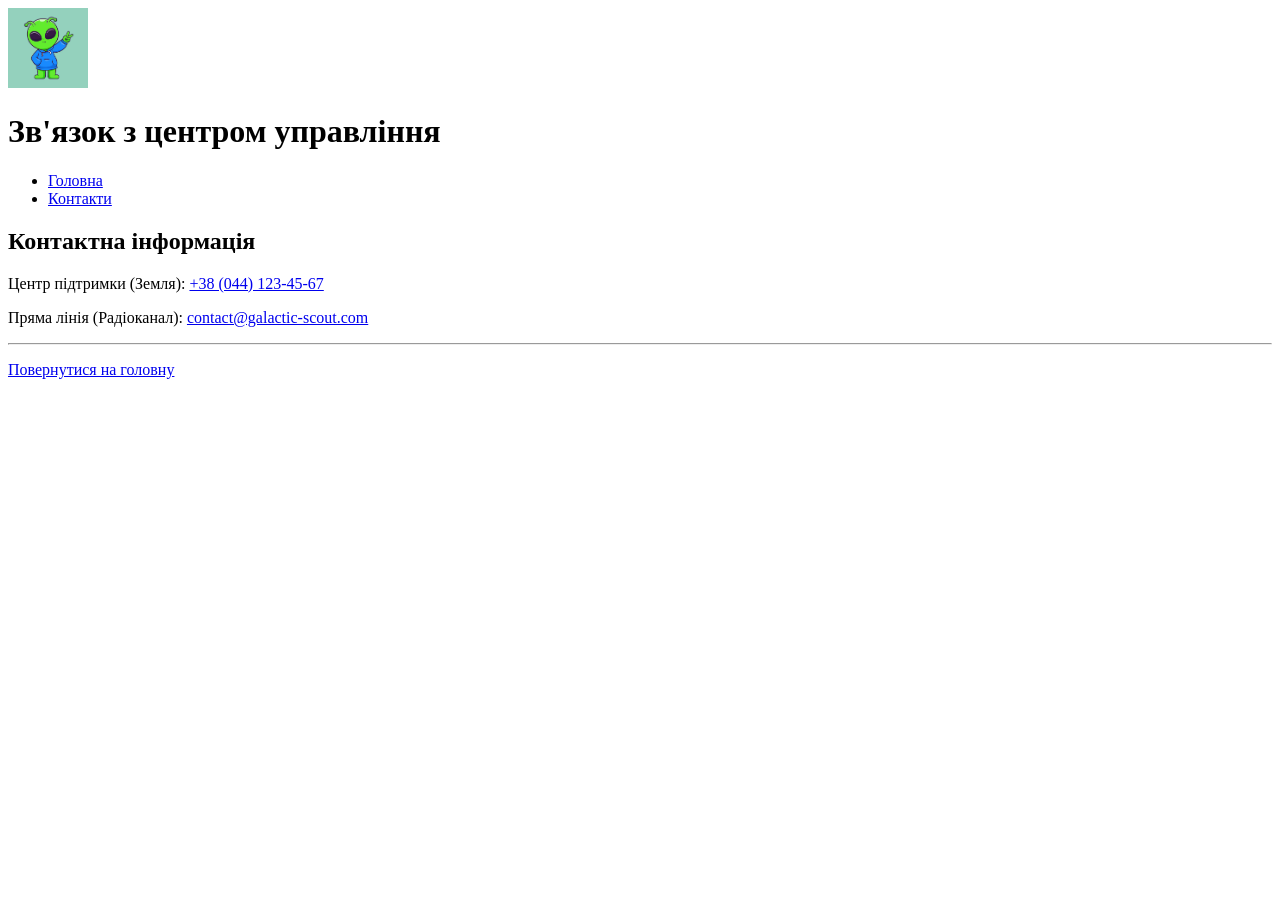
==== contacts.html @ 01a9ce5e "lab 4" ====
<!DOCTYPE html>
<html lang="uk">
<head>
    <meta charset="UTF-8">
    <meta name="viewport" content="width=device-width, initial-scale=1.0">
    <title>Galactic Scout — Контакти</title>
</head>
<body>

    <header>
        <a href="index.html">
            <img src="img/logo.png" alt="Логотип" width="80">
        </a>
        <h1>Зв'язок з центром управління</h1>
        
        <nav>
            <ul>
                <li><a href="index.html">Головна</a></li>
                <li><a href="contacts.html">Контакти</a></li>
            </ul>
        </nav>
    </header>

    <main>
        <section>
            <h2>Контактна інформація</h2>
            <p>Центр підтримки (Земля): 
                <a href="tel:+380441234567">+38 (044) 123-45-67</a> 
            </p>
            <p>Пряма лінія (Радіоканал): 
                <a href="mailto:contact@galactic-scout.com">contact@galactic-scout.com</a> 
            </p>
        </section>
    </main>

    <footer>
        <hr>
        <p><a href="index.html">Повернутися на головну</a></p>
    </footer>

</body>
</html>
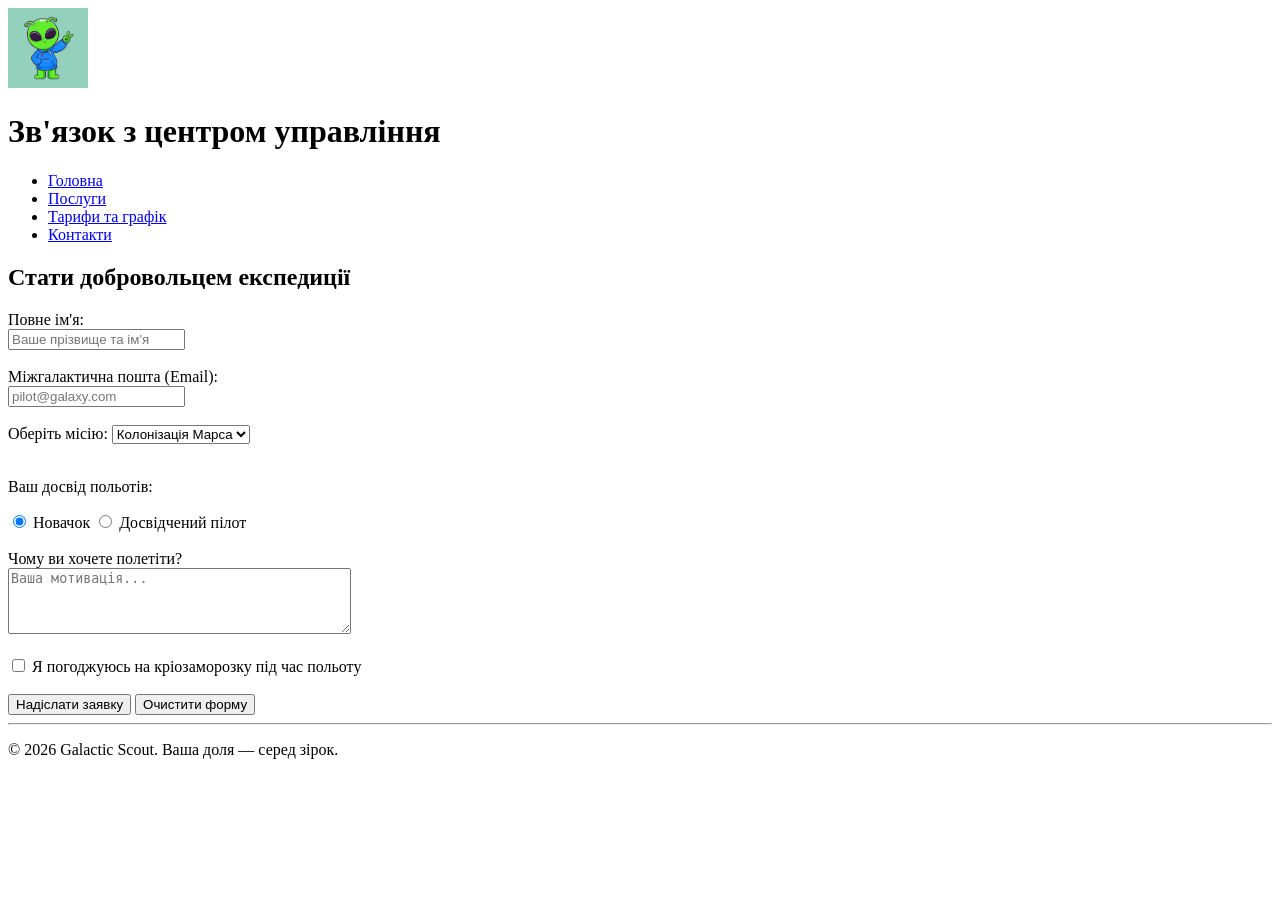
==== commit 5ec122df: "lab7" ====
--- a/contacts.html
+++ b/contacts.html
@@ -3,7 +3,7 @@
 <head>
     <meta charset="UTF-8">
     <meta name="viewport" content="width=device-width, initial-scale=1.0">
-    <title>Galactic Scout — Контакти</title>
+    <title>Galactic Scout — Контакти та Реєстрація</title>
 </head>
 <body>
 
@@ -16,6 +16,8 @@
         <nav>
             <ul>
                 <li><a href="index.html">Головна</a></li>
+                <li><a href="services.html">Послуги</a></li>
+                <li><a href="price.html">Тарифи та графік</a></li>
                 <li><a href="contacts.html">Контакти</a></li>
             </ul>
         </nav>
@@ -23,19 +25,62 @@
 
     <main>
         <section>
-            <h2>Контактна інформація</h2>
-            <p>Центр підтримки (Земля): 
-                <a href="tel:+380441234567">+38 (044) 123-45-67</a> 
-            </p>
-            <p>Пряма лінія (Радіоканал): 
-                <a href="mailto:contact@galactic-scout.com">contact@galactic-scout.com</a> 
-            </p>
+            <h2>Стати добровольцем експедиції</h2>
+            <form action="#" method="POST">
+                
+                <div>
+                    <label for="username">Повне ім'я:</label><br>
+                    <input type="text" id="username" name="username" placeholder="Ваше прізвище та ім'я" required>
+                </div>
+                <br>
+
+                <div>
+                    <label for="useremail">Міжгалактична пошта (Email):</label><br>
+                    <input type="email" id="useremail" name="useremail" placeholder="pilot@galaxy.com" required>
+                </div>
+                <br>
+
+                <div>
+                    <label for="mission">Оберіть місію:</label>
+                    <select id="mission" name="mission">
+                        <option value="mars">Колонізація Марса</option>
+                        <option value="europa">Океани Європи</option>
+                        <option value="deep">Далекий космос</option>
+                    </select>
+                </div>
+                <br>
+
+                <div>
+                    <p>Ваш досвід польотів:</p>
+                    <input type="radio" id="novice" name="experience" value="novice" checked>
+                    <label for="novice">Новачок</label>
+
+                    <input type="radio" id="pilot" name="experience" value="pilot">
+                    <label for="pilot">Досвідчений пілот</label>
+                </div>
+                <br>
+
+                <div>
+                    <label for="motivation">Чому ви хочете полетіти?</label><br>
+                    <textarea id="motivation" name="motivation" rows="4" cols="40" placeholder="Ваша мотивація..."></textarea>
+                </div>
+                <br>
+
+                <div>
+                    <input type="checkbox" id="agree" name="agree" required>
+                    <label for="agree">Я погоджуюсь на кріозаморозку під час польоту</label>
+                </div>
+                <br>
+
+                <button type="submit">Надіслати заявку</button>
+                <button type="reset">Очистити форму</button>
+            </form>
         </section>
     </main>
 
     <footer>
         <hr>
-        <p><a href="index.html">Повернутися на головну</a></p>
+        <p>&copy; 2026 Galactic Scout. Ваша доля — серед зірок.</p>
     </footer>
 
 </body>
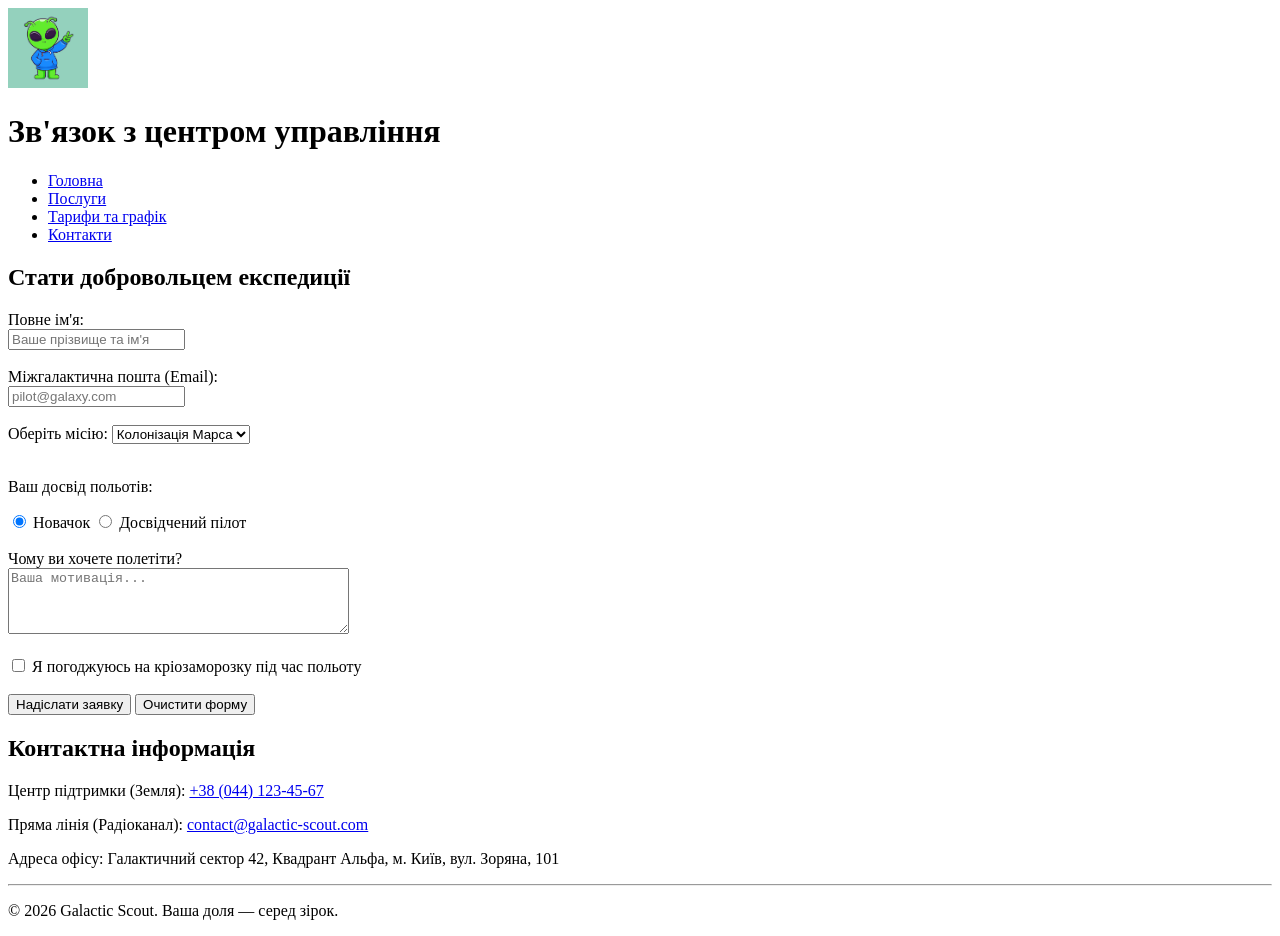
==== commit 8c333f8d: "contacts added" ====
--- a/contacts.html
+++ b/contacts.html
@@ -76,6 +76,20 @@
                 <button type="reset">Очистити форму</button>
             </form>
         </section>
+
+        <section>
+            <h2>Контактна інформація</h2>
+            <p>Центр підтримки (Земля): 
+                <a href="tel:+380441234567">+38 (044) 123-45-67</a> 
+            </p>
+            <p>Пряма лінія (Радіоканал): 
+                <a href="mailto:contact@galactic-scout.com">contact@galactic-scout.com</a> 
+            </p>
+            <p>Адреса офісу: 
+                Галактичний сектор 42, Квадрант Альфа, м. Київ, вул. Зоряна, 101
+            </p>
+        </section>
+
     </main>
 
     <footer>
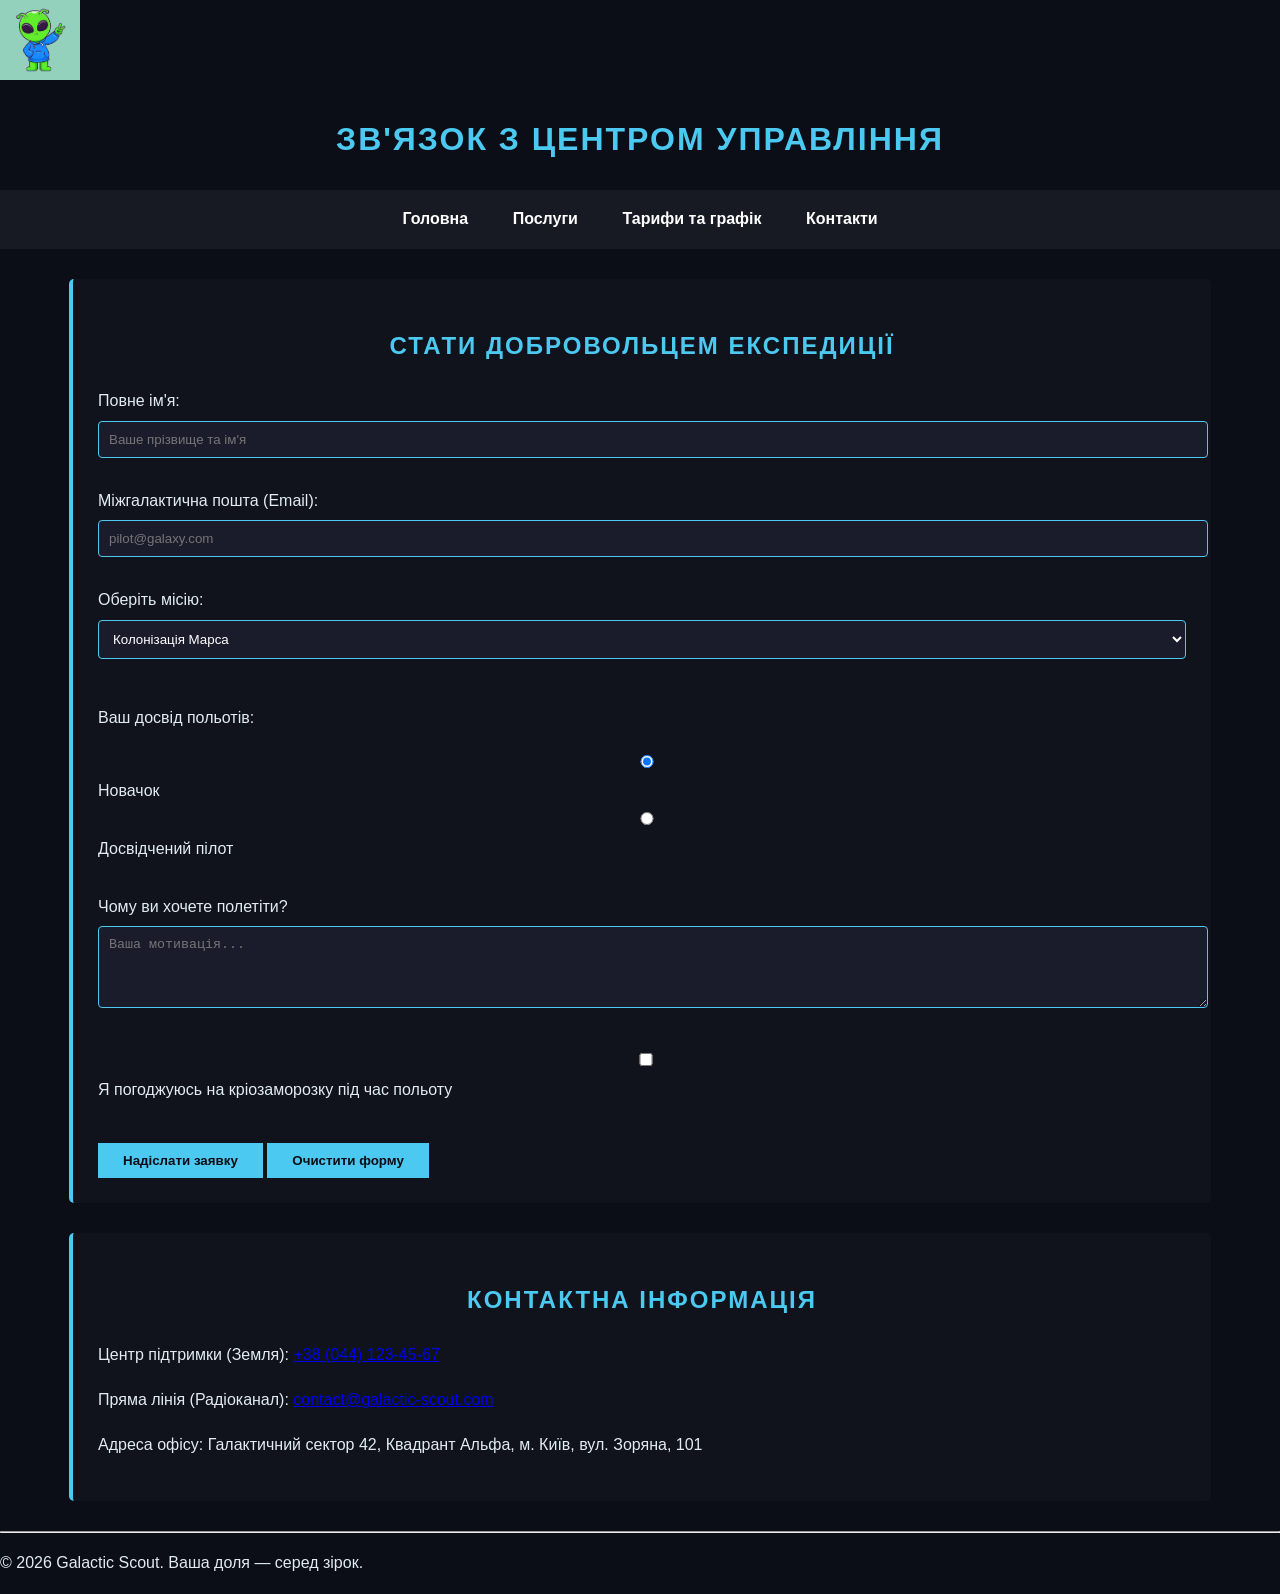
==== commit 300f05a1: "lab 8" ====
--- a/contacts.html
+++ b/contacts.html
@@ -4,6 +4,7 @@
     <meta charset="UTF-8">
     <meta name="viewport" content="width=device-width, initial-scale=1.0">
     <title>Galactic Scout — Контакти та Реєстрація</title>
+    <link rel="stylesheet" href="style.css"> 
 </head>
 <body>
 
--- a/style.css
+++ b/style.css
@@ -0,0 +1,85 @@
+body {
+    font-family: 'Segoe UI', Tahoma, Geneva, Verdana, sans-serif; 
+    background-color: #0b0d17; 
+    color: #e1ecf1; 
+    line-height: 1.8; 
+    margin: 0;
+    padding: 0;
+}
+
+h1, h2, h3 {
+    color: #4cc9f0; 
+    text-align: center; 
+    text-transform: uppercase; 
+    letter-spacing: 2px;
+}
+
+nav ul {
+    list-style: none; 
+    background: rgba(255, 255, 255, 0.05);
+    padding: 15px 0; 
+    text-align: center; 
+}
+
+nav li {
+    display: inline-block; 
+    margin: 0 20px; 
+}
+
+nav a {
+    text-decoration: none; 
+    color: #fff; 
+    font-weight: bold; 
+    transition: 0.3s;
+}
+
+nav a:hover {
+    color: #4cc9f0; 
+    text-shadow: 0 0 10px #4cc9f0;
+}
+
+section {
+    background: rgba(255, 255, 255, 0.02);
+    margin: 30px auto; 
+    padding: 25px; 
+    width: 85%; 
+    border-left: 4px solid #4cc9f0;
+    border-radius: 5px;
+}
+
+
+table {
+    width: 100%; 
+    border-collapse: collapse; 
+    margin-top: 20px;
+}
+
+th, td {
+    border: 1px solid #333;
+    padding: 12px; 
+    text-align: left;
+}
+
+th {
+    background-color: #1a1c2c; 
+}
+
+input, textarea, select {
+    width: 100%;
+    padding: 10px;
+    margin-top: 5px;
+    background: #1a1c2c;
+    border: 1px solid #4cc9f0;
+    color: white;
+    border-radius: 4px;
+}
+
+button {
+    background: #4cc9f0;
+    color: #0b0d17;
+    padding: 10px 25px;
+    border: none;
+    font-weight: bold;
+    cursor: pointer;
+    margin-top: 10px;
+}
